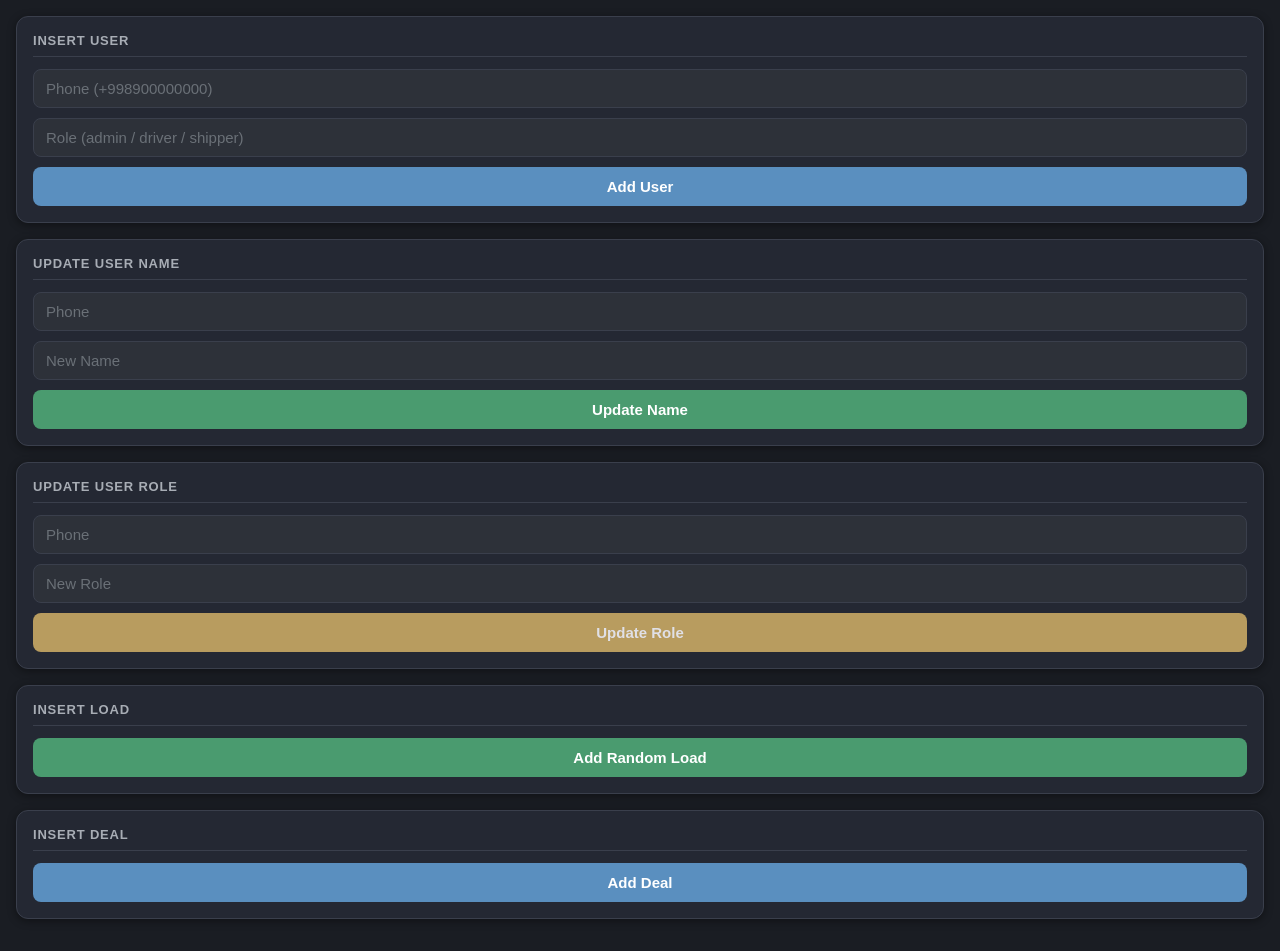
==== pages/index.html @ add28e93 "v 1.0.9 => Queries button Removed, Tables UI new -> see, Drop, Create, Table" ====
<!DOCTYPE html>
<html>
<head>
    <meta charset="UTF-8">
    <meta name="viewport" content="width=device-width, initial-scale=1.0">
    <title>SQL Control Panel</title>
    <script src="ds:/Sys/app.js"></script>
    <script src="pages.js"></script>
    <link rel="stylesheet" href="style.css">
</head>

<body onload="app.Start()">

    <div id="toast"></div>

    <div class="section">
        <h3>Insert User</h3>
        <input id="phoneInput" type="tel" placeholder="Phone (+998900000000)">
        <input id="roleInput" type="text" placeholder="Role (admin / driver / shipper)">
        <button class="btn-primary" onclick="INSERT_USER_PHONE_ROLE_(
            document.getElementById('phoneInput').value,
            document.getElementById('roleInput').value
        )">Add User</button>
    </div>

    <div class="section">
        <h3>Update User Name</h3>
        <input id="phoneUpdateName" type="tel" placeholder="Phone">
        <input id="nameInput" type="text" placeholder="New Name">
        <button class="btn-success" onclick="UPDATE_USER_NAME_BY_PHONE_(
            document.getElementById('phoneUpdateName').value,
            document.getElementById('nameInput').value
        )">Update Name</button>
    </div>

    <div class="section">
        <h3>Update User Role</h3>
        <input id="phoneUpdateRole" type="tel" placeholder="Phone">
        <input id="roleUpdateInput" type="text" placeholder="New Role">
        <button class="btn-warning" onclick="UPDATE_USER_ROLE_BY_PHONE_(
            document.getElementById('phoneUpdateRole').value,
            document.getElementById('roleUpdateInput').value
        )">Update Role</button>
    </div>

    <div class="section">
        <h3>Insert Load</h3>
        <button class="btn-success" onclick="INSERT_Load_RAW_FROM_TO_VEHICLE_OWNPhone_EXP_()">
            Add Random Load
        </button>
    </div>

    <div class="section">
        <h3>Insert Deal</h3>
        <button class="btn-primary" onclick="INSERT_Deal_LoadID_DRWPhone_ShipPhone_STATUS_()">
            Add Deal
        </button>
    </div>

</body>
</html>
---- pages/style.css ----
/* style.css — pages UI (Dark Mode) */

:root {
    /* Dark Mode Colors */
    --bg-primary: #1a1d23;
    --bg-secondary: #242833;
    --bg-tertiary: #2d3139;
    --text-primary: #e0e0e6;
    --text-secondary: #a8adb5;
    --border-color: #3a3f4c;
    --focus-color: #5a8fbf;

    /* Button Colors */
    --btn-primary: #5a8fbf;
    --btn-success: #4a9b6f;
    --btn-warning: #b89c5f;
    --btn-danger: #a85252;

    /* Hover Effects */
    --hover-opacity: 0.9;
    --active-opacity: 0.75;
}

* {
    box-sizing: border-box;
    margin: 0;
    padding: 0;
}

body {
    font-family: 'Segoe UI', Arial, sans-serif;
    background-color: var(--bg-primary);
    color: var(--text-primary);
    padding: 16px;
    transition: background-color 0.3s, color 0.3s;
}

/* ---------- Section ---------- */
.section {
    background: var(--bg-secondary);
    border-radius: 12px;
    padding: 16px;
    margin-bottom: 16px;
    box-shadow: 0 2px 8px rgba(0, 0, 0, 0.4);
    border: 1px solid var(--border-color);
    transition: box-shadow 0.3s, background-color 0.3s;
}

.section:hover {
    box-shadow: 0 4px 12px rgba(0, 0, 0, 0.5);
}

.section h3 {
    font-size: 13px;
    font-weight: 600;
    color: var(--text-secondary);
    text-transform: uppercase;
    letter-spacing: 0.8px;
    margin-bottom: 12px;
    border-bottom: 1px solid var(--border-color);
    padding-bottom: 8px;
}

/* ---------- Input ---------- */
input[type="text"],
input[type="tel"] {
    display: block;
    width: 100%;
    padding: 10px 12px;
    margin-bottom: 10px;
    font-size: 15px;
    border: 1.5px solid var(--border-color);
    border-radius: 8px;
    background: var(--bg-tertiary);
    color: var(--text-primary);
    outline: none;
    transition: border-color 0.2s, background 0.2s, box-shadow 0.2s;
}

input[type="text"]:hover,
input[type="tel"]:hover {
    border-color: #4a6f9f;
    background: #343a45;
}

input[type="text"]:focus,
input[type="tel"]:focus {
    border-color: var(--focus-color);
    background: #343a45;
    box-shadow: 0 0 0 3px rgba(90, 143, 191, 0.15);
}

input[type="text"]::placeholder,
input[type="tel"]::placeholder {
    color: #6a7077;
}

/* ---------- Button ---------- */
button {
    display: block;
    width: 100%;
    padding: 11px;
    font-size: 15px;
    font-weight: 600;
    border: none;
    border-radius: 8px;
    cursor: pointer;
    transition: background 0.2s, opacity 0.2s, transform 0.1s, box-shadow 0.2s;
}

button:hover {
    transform: translateY(-2px);
    box-shadow: 0 4px 12px rgba(0, 0, 0, 0.4);
}

button:active {
    opacity: var(--active-opacity);
    transform: translateY(0);
}

.btn-primary {
    background: var(--btn-primary);
    color: #fff;
}

.btn-primary:hover {
    background: #6ba0cf;
}

.btn-success {
    background: var(--btn-success);
    color: #fff;
}

.btn-success:hover {
    background: #5ab07f;
}

.btn-warning {
    background: var(--btn-warning);
    color: #e0e0e6;
}

.btn-warning:hover {
    background: #c9ad75;
}

.btn-danger {
    background: var(--btn-danger);
    color: #fff;
}

.btn-danger:hover {
    background: #b86262;
}

/* ---------- Toast / Popup ---------- */
#toast {
    display: none;
    position: fixed;
    bottom: 24px;
    left: 50%;
    transform: translateX(-50%);
    background: var(--bg-secondary);
    color: var(--text-primary);
    padding: 12px 24px;
    border-radius: 20px;
    font-size: 13px;
    z-index: 999;
    white-space: nowrap;
    box-shadow: 0 4px 16px rgba(0, 0, 0, 0.5);
    border: 1px solid var(--border-color);
    animation: slideIn 0.3s ease-out;
}

@keyframes slideIn {
    from {
        opacity: 0;
        transform: translateX(-50%) translateY(10px);
    }
    to {
        opacity: 1;
        transform: translateX(-50%) translateY(0);
    }
}

/* Scrollbar Dark Mode */
::-webkit-scrollbar {
    width: 8px;
}

::-webkit-scrollbar-track {
    background: var(--bg-primary);
}

::-webkit-scrollbar-thumb {
    background: var(--border-color);
    border-radius: 4px;
}

::-webkit-scrollbar-thumb:hover {
    background: #4a4f5c;
}
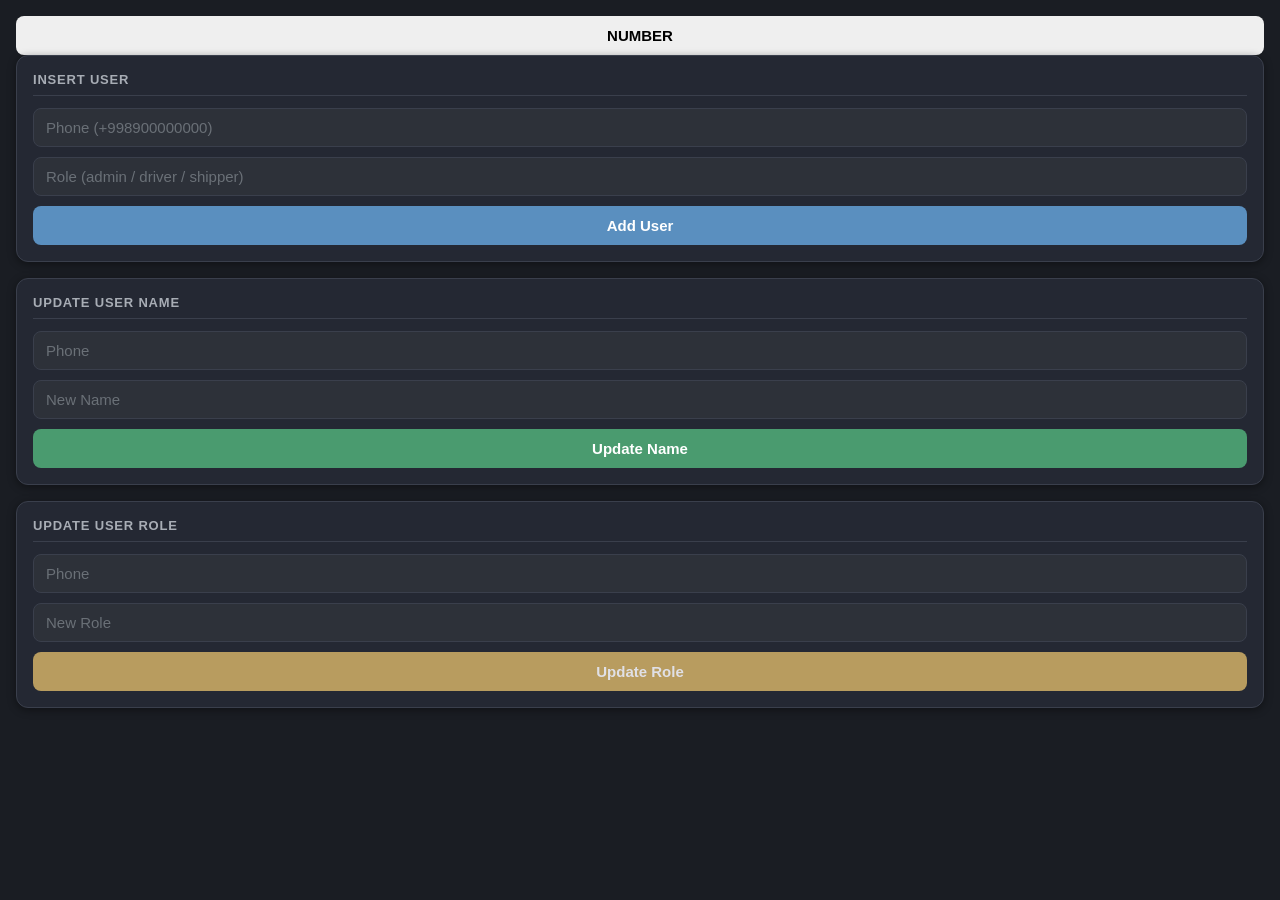
==== commit 3bdc842e: "v 1.1.7 => main.sql & pages.js moved some part to then.sql & then.js, NUMBER button add into html th" ====
--- a/pages/index.html
+++ b/pages/index.html
@@ -12,6 +12,15 @@
 <body onload="app.Start()">
 
     <div id="toast"></div>
+
+    <!-- service dan raqam qabul qilish uchun button -->
+    <button onclick="
+    document.getElementById('TEL_NUM').innerText = window.NUMBER;
+    document.getElementById('phoneInput').value = window.NUMBER;
+    document.getElementById('phoneUpdateName').value = window.NUMBER;
+    document.getElementById('phoneUpdateRole').value = window.NUMBER;
+    "> NUMBER </button>
+    <h3 id="TEL_NUM"></h3>
 
     <div class="section">
         <h3>Insert User</h3>
@@ -42,20 +51,5 @@
             document.getElementById('roleUpdateInput').value
         )">Update Role</button>
     </div>
-
-    <div class="section">
-        <h3>Insert Load</h3>
-        <button class="btn-success" onclick="INSERT_Load_RAW_FROM_TO_VEHICLE_OWNPhone_EXP_()">
-            Add Random Load
-        </button>
-    </div>
-
-    <div class="section">
-        <h3>Insert Deal</h3>
-        <button class="btn-primary" onclick="INSERT_Deal_LoadID_DRWPhone_ShipPhone_STATUS_()">
-            Add Deal
-        </button>
-    </div>
-
 </body>
 </html>
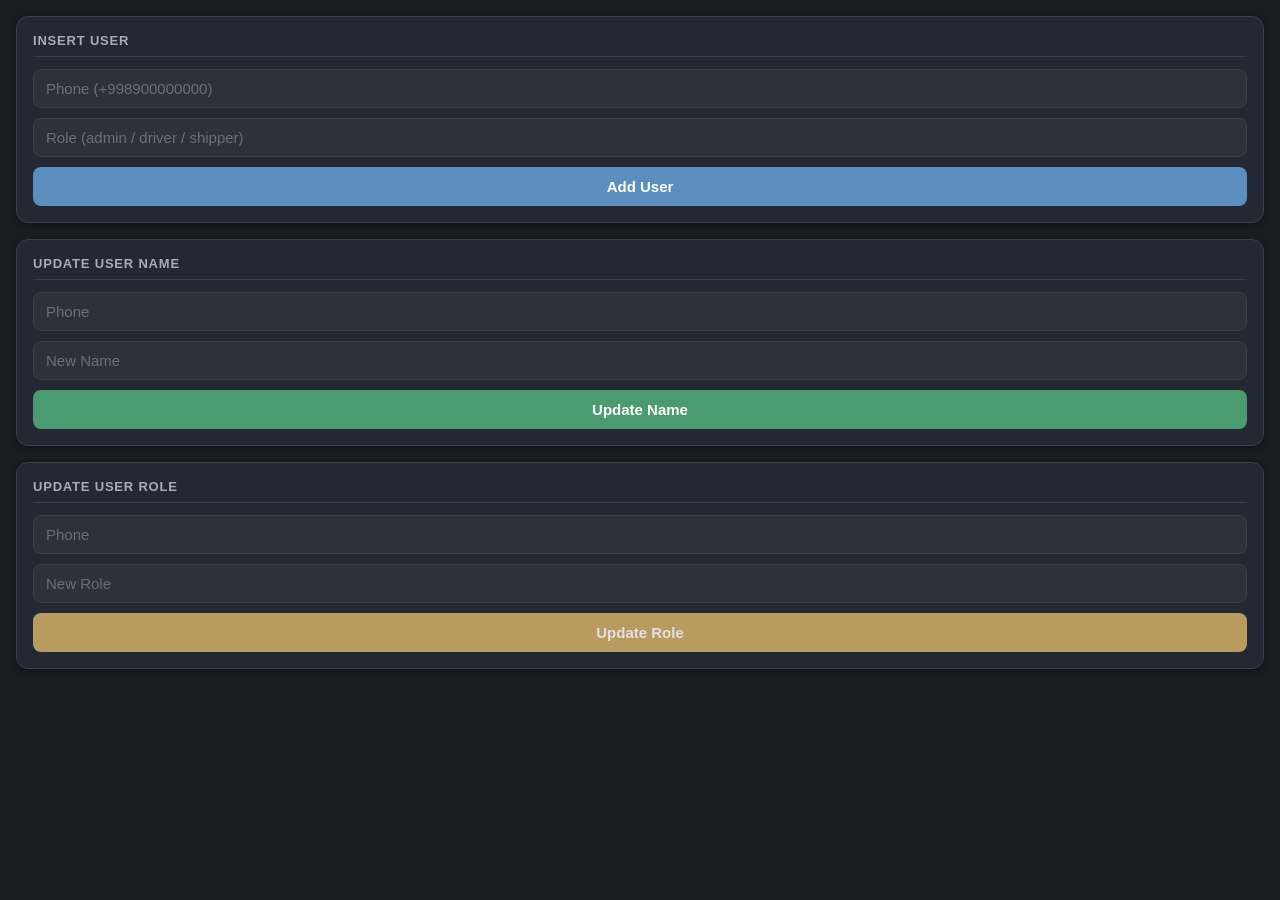
==== commit 9daf1f40: "v 1.1.8 => Cache/phone3.txt da 3ta raqam cacheda saqlanadi, har safar yangi raqam screen shot qiling" ====
--- a/pages/index.html
+++ b/pages/index.html
@@ -14,12 +14,12 @@
     <div id="toast"></div>
 
     <!-- service dan raqam qabul qilish uchun button -->
-    <button onclick="
+    <!-- <button onclick="
     document.getElementById('TEL_NUM').innerText = window.NUMBER;
     document.getElementById('phoneInput').value = window.NUMBER;
     document.getElementById('phoneUpdateName').value = window.NUMBER;
     document.getElementById('phoneUpdateRole').value = window.NUMBER;
-    "> NUMBER </button>
+    "> NUMBER </button> -->
     <h3 id="TEL_NUM"></h3>
 
     <div class="section">
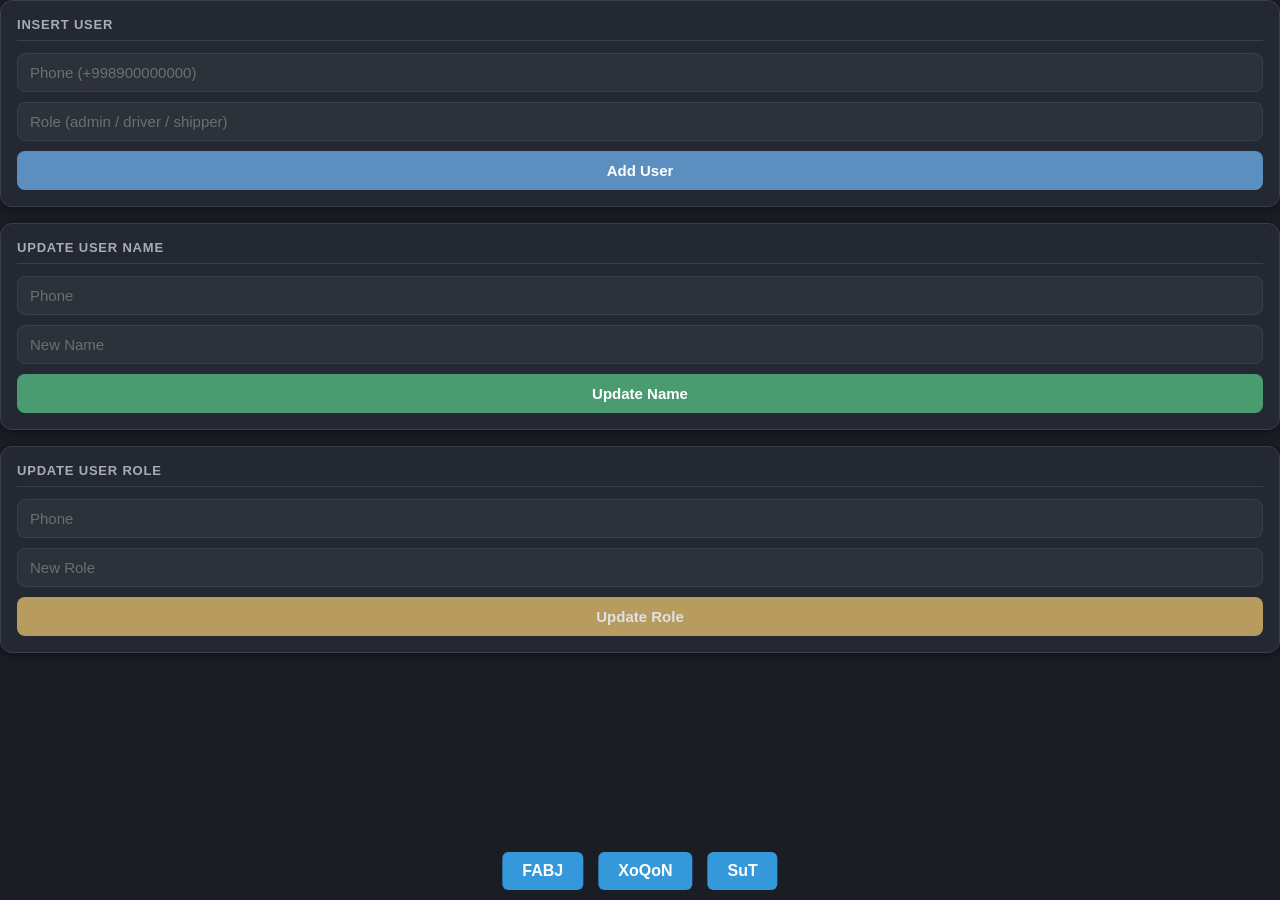
==== commit 4c73aac2: "v 1.2.1 => pages/btnscript.js and btnstyle.css added, biometrik functionality moved to Action Bar st" ====
--- a/pages/index.html
+++ b/pages/index.html
@@ -6,7 +6,10 @@
     <title>SQL Control Panel</title>
     <script src="ds:/Sys/app.js"></script>
     <script src="pages.js"></script>
+    <script src="btnscript.js"></script>
+    
     <link rel="stylesheet" href="style.css">
+    <link rel="stylesheet" href="btnstyle.css">
 </head>
 
 <body onload="app.Start()">
@@ -51,5 +54,11 @@
             document.getElementById('roleUpdateInput').value
         )">Update Role</button>
     </div>
+    <!-- 3 button doim pastda -->
+    <div id="buttons">
+        <button onclick="ShowDialog('FABJ')">FABJ</button>
+        <button onclick="ShowDialog('XoQoN')">XoQoN</button>
+        <button onclick="ShowDialog('SuT')">SuT</button>
+    </div>
 </body>
 </html>
--- a/pages/btnstyle.css
+++ b/pages/btnstyle.css
@@ -0,0 +1,61 @@
+/* Butun ekranni egallash */
+html,
+body {
+    margin: 0;
+    padding: 0;
+    height: 100%;
+    width: 100%;
+    font-family: Arial, sans-serif;
+    overflow: auto;
+    /* sahifa scroll qilsa bo‘lsin */
+}
+
+/* Asosiy konteyner */
+#main {
+    display: flex;
+    flex-direction: column;
+    align-items: center;
+    justify-content: flex-start;
+    padding-top: 20px;
+    padding-bottom: 80px;
+    /* pastki buttonlar uchun joy */
+}
+
+h1 {
+    color: #333;
+    font-size: 32px;
+    text-align: center;
+}
+
+p {
+    font-size: 16px;
+    text-align: center;
+    color: #555;
+    margin: 0 20px;
+}
+
+/* Buttonlar pastda sticky/fixed */
+#buttons {
+    position: fixed;
+    bottom: 10px;
+    left: 50%;
+    transform: translateX(-50%);
+    display: flex;
+    gap: 15px;
+    /* buttonlar orasidagi bo‘shliq */
+    z-index: 1000;
+}
+
+#buttons button {
+    padding: 10px 20px;
+    font-size: 16px;
+    background-color: #3498db;
+    color: white;
+    border: none;
+    border-radius: 6px;
+    cursor: pointer;
+}
+
+#buttons button:hover {
+    background-color: #2980b9;
+}
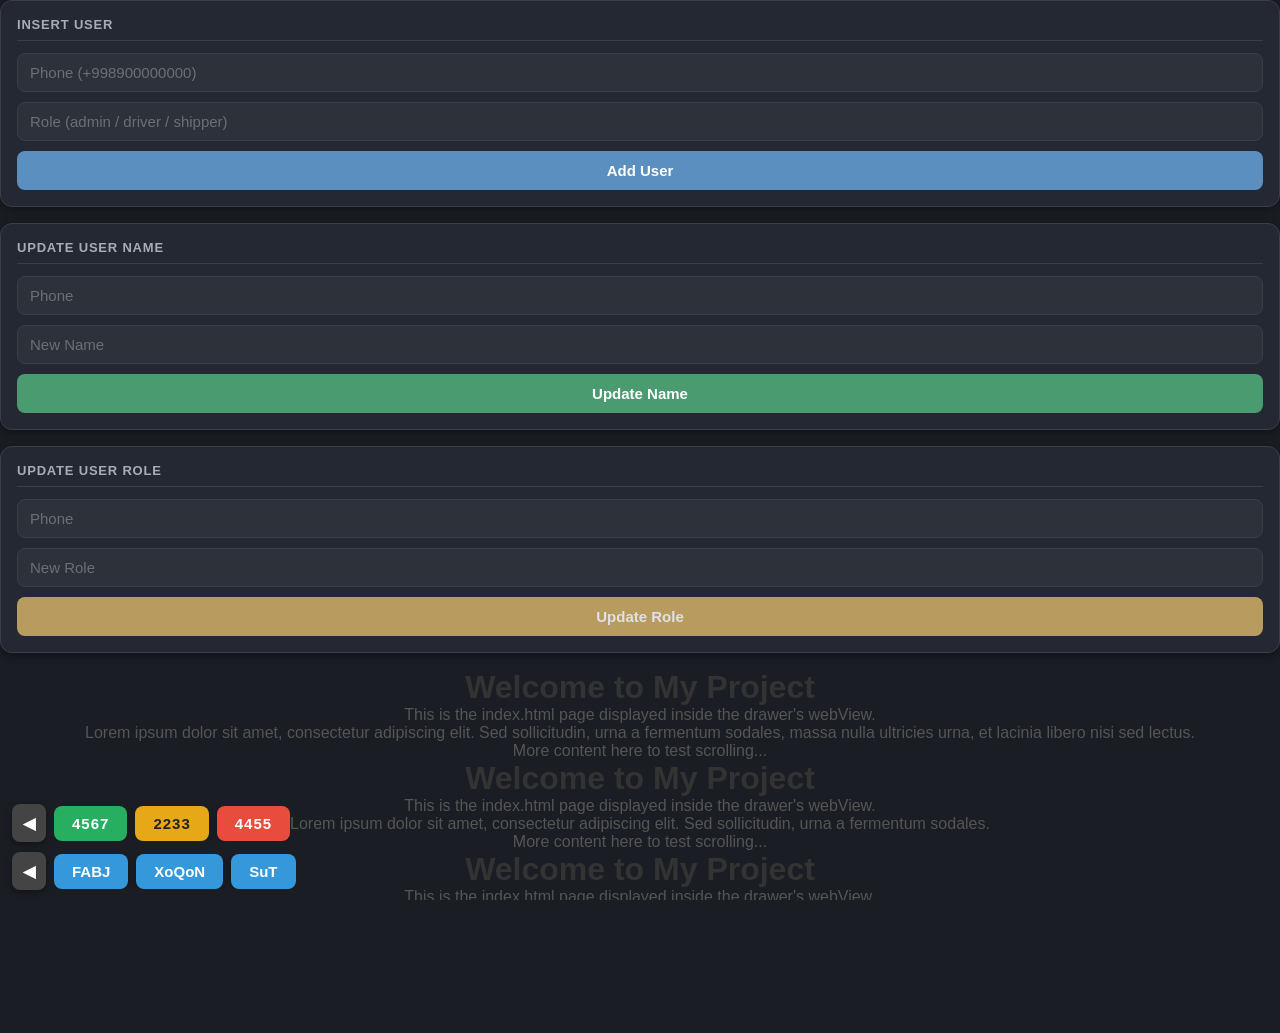
==== commit e788e99a: "v 1.2.8 => index.html, btnscript.js, btnstyle.css edit -> shide/show, clipboard" ====
--- a/pages/index.html
+++ b/pages/index.html
@@ -1,13 +1,17 @@
 <!DOCTYPE html>
 <html>
+
 <head>
     <meta charset="UTF-8">
     <meta name="viewport" content="width=device-width, initial-scale=1.0">
     <title>SQL Control Panel</title>
     <script src="ds:/Sys/app.js"></script>
     <script src="pages.js"></script>
-    <script src="btnscript.js"></script>
-    
+    <!-- pages.js da app.Script("pages/btnscript.js", true); orqali 
+    btnscript.js ni yuklaymiz, shuning uchun quyida uni yuklashga 
+    hojat yo'q -->
+    <!-- <script src="btnscript.js"></script> -->
+
     <link rel="stylesheet" href="style.css">
     <link rel="stylesheet" href="btnstyle.css">
 </head>
@@ -55,10 +59,49 @@
         )">Update Role</button>
     </div>
     <!-- 3 button doim pastda -->
-    <div id="buttons">
-        <button onclick="ShowDialog('FABJ')">FABJ</button>
-        <button onclick="ShowDialog('XoQoN')">XoQoN</button>
-        <button onclick="ShowDialog('SuT')">SuT</button>
+        <h1>Welcome to My Project</h1>
+        <p>This is the index.html page displayed inside the drawer's webView.</p>
+        <p>Lorem ipsum dolor sit amet, consectetur adipiscing elit. Sed sollicitudin, urna a fermentum sodales, massa nulla ultricies urna, et lacinia libero nisi sed lectus.</p>
+        <p>More content here to test scrolling...</p>
+
+        <h1>Welcome to My Project</h1>
+        <p>This is the index.html page displayed inside the drawer's webView.</p>
+        <p>Lorem ipsum dolor sit amet, consectetur adipiscing elit. Sed sollicitudin, urna a fermentum sodales.</p>
+        <p>More content here to test scrolling...</p>
+
+        <h1>Welcome to My Project</h1>
+        <p>This is the index.html page displayed inside the drawer's webView.</p>
+        <p>Lorem ipsum dolor sit amet, consectetur adipiscing elit. Curabitur nec diam et odio varius dictum.</p>
+        <p>More content here to test scrolling...</p>
+
+        <h1>Welcome to My Project</h1>
+        <p>This is the index.html page displayed inside the drawer's webView.</p>
+        <p>Lorem ipsum dolor sit amet, consectetur adipiscing elit. Donec nec lacus vitae nibh scelerisque porta.</p>
+        <p>More content here to test scrolling...</p>
     </div>
+
+    <!-- ═══════════ FIXED BOTTOM PANEL ═══════════ -->
+    <div id="bottom-panel">
+
+        <!-- Row 1: Coloured number buttons (green / yellow / red) -->
+        <div class="panel-row">
+            <button class="toggle-btn" id="numbers-toggle" onclick="toggleRow('numbers')">◀</button>
+            <div class="panel-buttons" id="numbers-buttons">
+                <button class="num-btn green"  onclick="copyNum('green')" >4567</button>
+                <button class="num-btn yellow" onclick="copyNum('yellow')">2233</button>
+                <button class="num-btn red"    onclick="copyNum('red')"   >4455</button>
+            </div>
+        </div>
+
+        <!-- Row 2: Viloyat buttons (FABJ / XoQoN / SuT) -->
+        <div class="panel-row">
+            <button class="toggle-btn" id="viloyat-toggle" onclick="toggleRow('viloyat')">◀</button>
+            <div class="panel-buttons" id="viloyat-buttons">
+                <button onclick="ShowViloyat('FABJ')">FABJ</button>
+                <button onclick="ShowViloyat('XoQoN')">XoQoN</button>
+                <button onclick="ShowViloyat('SuT')">SuT</button>
+            </div>
+        </div>
 </body>
+
 </html>
--- a/pages/btnstyle.css
+++ b/pages/btnstyle.css
@@ -1,61 +1,86 @@
-/* Butun ekranni egallash */
-html,
-body {
-    margin: 0;
-    padding: 0;
-    height: 100%;
-    width: 100%;
-    font-family: Arial, sans-serif;
-    overflow: auto;
-    /* sahifa scroll qilsa bo‘lsin */
-}
+html, body {
+            margin: 0; padding: 0;
+            height: 100%; width: 100%;
+            font-family: Arial, sans-serif;
+            overflow: auto;
+        }
 
-/* Asosiy konteyner */
-#main {
-    display: flex;
-    flex-direction: column;
-    align-items: center;
-    justify-content: flex-start;
-    padding-top: 20px;
-    padding-bottom: 80px;
-    /* pastki buttonlar uchun joy */
-}
+        #main {
+            display: flex;
+            flex-direction: column;
+            align-items: center;
+            padding-top: 20px;
+            padding-bottom: 130px;
+        }
 
-h1 {
-    color: #333;
-    font-size: 32px;
-    text-align: center;
-}
+        h1 { color: #333; font-size: 32px; text-align: center; }
+        p  { font-size: 16px; text-align: center; color: #555; margin: 0 20px; }
 
-p {
-    font-size: 16px;
-    text-align: center;
-    color: #555;
-    margin: 0 20px;
-}
+        /* ───── Fixed bottom panel ───── */
+        #bottom-panel {
+            position: fixed;
+            bottom: 10px;
+            left: 12px;          /* left-anchored so animation reads naturally */
+            display: flex;
+            flex-direction: column;
+            gap: 10px;
+            z-index: 1000;
+        }
 
-/* Buttonlar pastda sticky/fixed */
-#buttons {
-    position: fixed;
-    bottom: 10px;
-    left: 50%;
-    transform: translateX(-50%);
-    display: flex;
-    gap: 15px;
-    /* buttonlar orasidagi bo‘shliq */
-    z-index: 1000;
-}
+        /* Each row: toggle-icon + buttons */
+        .panel-row {
+            display: flex;
+            align-items: center;
+        }
 
-#buttons button {
-    padding: 10px 20px;
-    font-size: 16px;
-    background-color: #3498db;
-    color: white;
-    border: none;
-    border-radius: 6px;
-    cursor: pointer;
-}
+        /* ── Toggle handle ── */
+        .toggle-btn {
+            width: 34px;
+            height: 38px;
+            background: #444;
+            color: #fff;
+            border: none;
+            border-radius: 8px;
+            cursor: pointer;
+            font-size: 16px;
+            flex-shrink: 0;
+            display: flex;
+            align-items: center;
+            justify-content: center;
+            box-shadow: 0 2px 6px rgba(0,0,0,.35);
+            transition: background .2s;
+            user-select: none;
+        }
+        .toggle-btn:hover { background: #222; }
 
-#buttons button:hover {
-    background-color: #2980b9;
-}+        /* ── Buttons wrapper (clips the sliding buttons) ── */
+        .panel-buttons {
+            display: flex;
+            gap: 8px;
+            margin-left: 8px;
+            overflow: hidden;   /* keeps clipped buttons invisible */
+        }
+
+        /* ── Generic action button ── */
+        .panel-buttons button {
+            padding: 9px 18px;
+            font-size: 15px;
+            font-weight: 600;
+            border: none;
+            border-radius: 8px;
+            cursor: pointer;
+            color: #fff;
+            white-space: nowrap;
+            box-shadow: 0 2px 6px rgba(0,0,0,.25);
+            /* transform / opacity managed via JS */
+        }
+
+        /* Viloyat buttons */
+        #viloyat-buttons button { background: #3498db; }
+        #viloyat-buttons button:hover { background: #2176ae; }
+
+        /* Number buttons */
+        .num-btn.green  { background: #27ae60; }
+        .num-btn.yellow { background: #e6a817; color: #222; }
+        .num-btn.red    { background: #e74c3c; }
+        .num-btn { letter-spacing: 1px; }
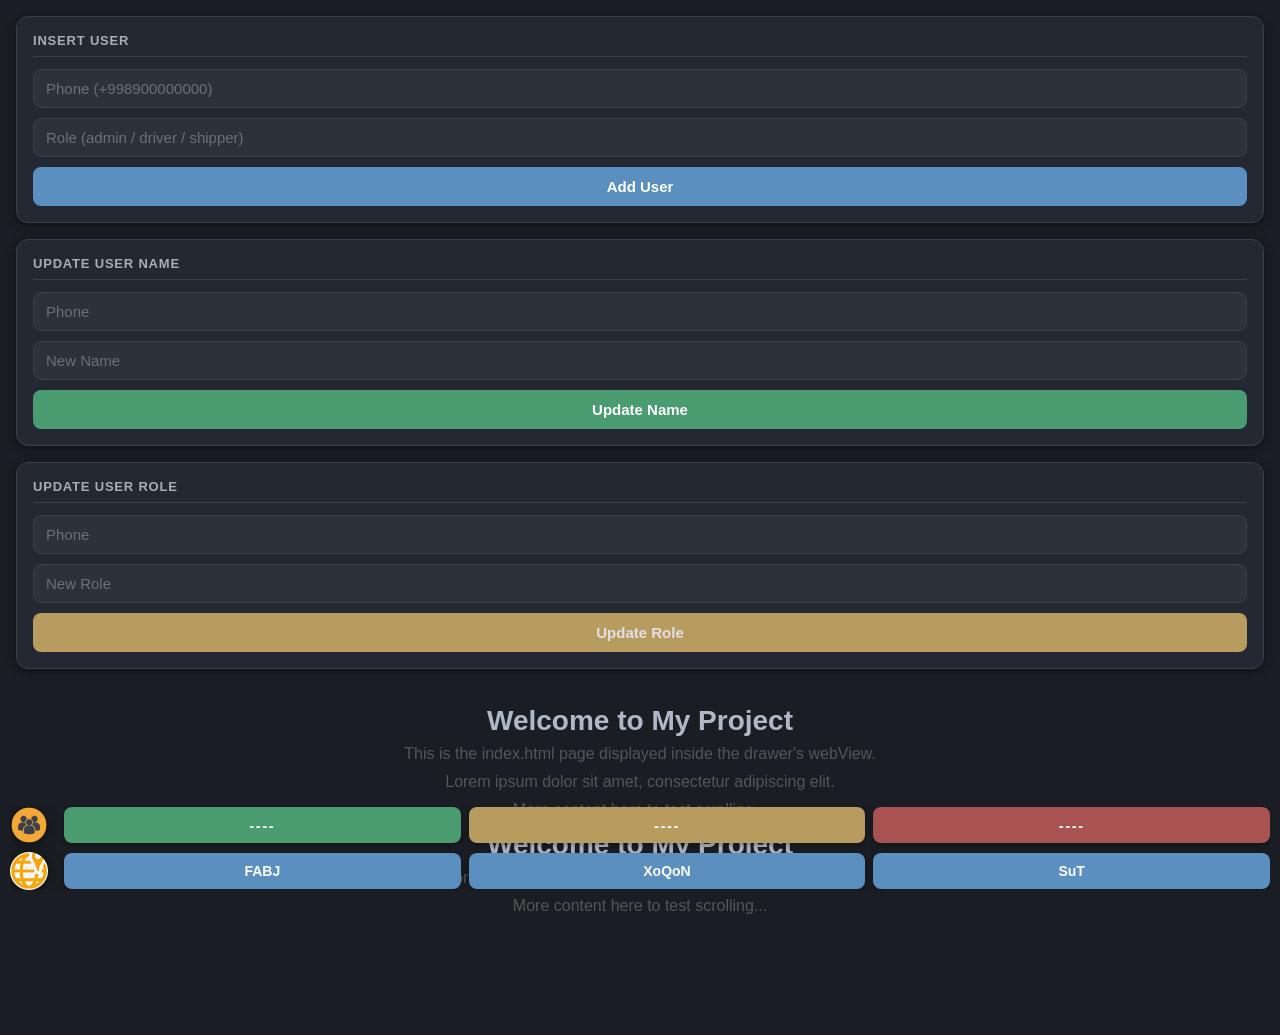
==== commit 6deb38c5: "v 1.2.8 => New Loc3, Cont3 hide/show added, btn files removed" ====
--- a/pages/index.html
+++ b/pages/index.html
@@ -1,38 +1,22 @@
 <!DOCTYPE html>
 <html>
-
 <head>
     <meta charset="UTF-8">
     <meta name="viewport" content="width=device-width, initial-scale=1.0">
     <title>SQL Control Panel</title>
     <script src="ds:/Sys/app.js"></script>
     <script src="pages.js"></script>
-    <!-- pages.js da app.Script("pages/btnscript.js", true); orqali 
-    btnscript.js ni yuklaymiz, shuning uchun quyida uni yuklashga 
-    hojat yo'q -->
-    <!-- <script src="btnscript.js"></script> -->
-
     <link rel="stylesheet" href="style.css">
     <link rel="stylesheet" href="btnstyle.css">
 </head>
 
 <body onload="app.Start()">
 
-    <div id="toast"></div>
-
-    <!-- service dan raqam qabul qilish uchun button -->
-    <!-- <button onclick="
-    document.getElementById('TEL_NUM').innerText = window.NUMBER;
-    document.getElementById('phoneInput').value = window.NUMBER;
-    document.getElementById('phoneUpdateName').value = window.NUMBER;
-    document.getElementById('phoneUpdateRole').value = window.NUMBER;
-    "> NUMBER </button> -->
-    <h3 id="TEL_NUM"></h3>
-
+    <!-- ── Form sections ─────────────────────────────────────── -->
     <div class="section">
         <h3>Insert User</h3>
-        <input id="phoneInput" type="tel" placeholder="Phone (+998900000000)">
-        <input id="roleInput" type="text" placeholder="Role (admin / driver / shipper)">
+        <input id="phoneInput" type="tel"  placeholder="Phone (+998900000000)">
+        <input id="roleInput"  type="text" placeholder="Role (admin / driver / shipper)">
         <button class="btn-primary" onclick="INSERT_USER_PHONE_ROLE_(
             document.getElementById('phoneInput').value,
             document.getElementById('roleInput').value
@@ -41,8 +25,8 @@
 
     <div class="section">
         <h3>Update User Name</h3>
-        <input id="phoneUpdateName" type="tel" placeholder="Phone">
-        <input id="nameInput" type="text" placeholder="New Name">
+        <input id="phoneUpdateName" type="tel"  placeholder="Phone">
+        <input id="nameInput"       type="text" placeholder="New Name">
         <button class="btn-success" onclick="UPDATE_USER_NAME_BY_PHONE_(
             document.getElementById('phoneUpdateName').value,
             document.getElementById('nameInput').value
@@ -51,57 +35,62 @@
 
     <div class="section">
         <h3>Update User Role</h3>
-        <input id="phoneUpdateRole" type="tel" placeholder="Phone">
+        <input id="phoneUpdateRole" type="tel"  placeholder="Phone">
         <input id="roleUpdateInput" type="text" placeholder="New Role">
         <button class="btn-warning" onclick="UPDATE_USER_ROLE_BY_PHONE_(
             document.getElementById('phoneUpdateRole').value,
             document.getElementById('roleUpdateInput').value
         )">Update Role</button>
     </div>
-    <!-- 3 button doim pastda -->
+
+    <!-- ── Main content ──────────────────────────────────────── -->
+    <div id="main">
         <h1>Welcome to My Project</h1>
         <p>This is the index.html page displayed inside the drawer's webView.</p>
-        <p>Lorem ipsum dolor sit amet, consectetur adipiscing elit. Sed sollicitudin, urna a fermentum sodales, massa nulla ultricies urna, et lacinia libero nisi sed lectus.</p>
+        <p>Lorem ipsum dolor sit amet, consectetur adipiscing elit.</p>
         <p>More content here to test scrolling...</p>
 
         <h1>Welcome to My Project</h1>
-        <p>This is the index.html page displayed inside the drawer's webView.</p>
-        <p>Lorem ipsum dolor sit amet, consectetur adipiscing elit. Sed sollicitudin, urna a fermentum sodales.</p>
-        <p>More content here to test scrolling...</p>
-
-        <h1>Welcome to My Project</h1>
-        <p>This is the index.html page displayed inside the drawer's webView.</p>
-        <p>Lorem ipsum dolor sit amet, consectetur adipiscing elit. Curabitur nec diam et odio varius dictum.</p>
-        <p>More content here to test scrolling...</p>
-
-        <h1>Welcome to My Project</h1>
-        <p>This is the index.html page displayed inside the drawer's webView.</p>
-        <p>Lorem ipsum dolor sit amet, consectetur adipiscing elit. Donec nec lacus vitae nibh scelerisque porta.</p>
+        <p>Lorem ipsum dolor sit amet, consectetur adipiscing elit.</p>
         <p>More content here to test scrolling...</p>
     </div>
 
-    <!-- ═══════════ FIXED BOTTOM PANEL ═══════════ -->
+    <!-- ══════════════════════════════════════════════════════════
+         BOTTOM PANEL  (4-column CSS grid)
+         ┌──────┬──────────┬──────────┬──────────┐
+         │ icon │ green/0  │ yellow/1 │ red/2    │  ← contact3 row
+         │ icon │ FABJ     │ XoQoN    │ SuT      │  ← location3 row
+         └──────┴──────────┴──────────┴──────────┘
+    ══════════════════════════════════════════════════════════ -->
     <div id="bottom-panel">
 
-        <!-- Row 1: Coloured number buttons (green / yellow / red) -->
-        <div class="panel-row">
-            <button class="toggle-btn" id="numbers-toggle" onclick="toggleRow('numbers')">◀</button>
-            <div class="panel-buttons" id="numbers-buttons">
-                <button class="num-btn green"  onclick="copyNum('green')" >4567</button>
-                <button class="num-btn yellow" onclick="copyNum('yellow')">2233</button>
-                <button class="num-btn red"    onclick="copyNum('red')"   >4455</button>
-            </div>
+        <!-- Row 1: contact3 icon + 3 phone-shortcut buttons -->
+        <img src="./images/contact3.png"
+             class="row-icon" id="contact3-icon"
+             onclick="toggleContact3()">
+
+        <div id="contact3-btns">
+            <!-- display:contents → children go directly into grid -->
+            <button class="c3-btn c3-green"  id="c3-btn-0" onclick="copyPhone(0)">----</button>
+            <button class="c3-btn c3-yellow" id="c3-btn-1" onclick="copyPhone(1)">----</button>
+            <button class="c3-btn c3-red"    id="c3-btn-2" onclick="copyPhone(2)">----</button>
         </div>
 
-        <!-- Row 2: Viloyat buttons (FABJ / XoQoN / SuT) -->
-        <div class="panel-row">
-            <button class="toggle-btn" id="viloyat-toggle" onclick="toggleRow('viloyat')">◀</button>
-            <div class="panel-buttons" id="viloyat-buttons">
-                <button onclick="ShowViloyat('FABJ')">FABJ</button>
-                <button onclick="ShowViloyat('XoQoN')">XoQoN</button>
-                <button onclick="ShowViloyat('SuT')">SuT</button>
-            </div>
+        <!-- Row 2: location3 icon + 3 viloyat buttons -->
+        <img src="./images/location3.png"
+             class="row-icon" id="location3-icon"
+             onclick="toggleLocation3()">
+
+        <div id="loc3-btns">
+            <button class="loc3-btn" onclick="ShowViloyat('FABJ')">FABJ</button>
+            <button class="loc3-btn" onclick="ShowViloyat('XoQoN')">XoQoN</button>
+            <button class="loc3-btn" onclick="ShowViloyat('SuT')">SuT</button>
         </div>
+
+    </div>
+
+    <!-- Toast notification -->
+    <div id="toast"></div>
+
 </body>
-
 </html>
--- a/pages/style.css
+++ b/pages/style.css
@@ -1,37 +1,31 @@
 /* style.css — pages UI (Dark Mode) */
 
 :root {
-    /* Dark Mode Colors */
-    --bg-primary: #1a1d23;
-    --bg-secondary: #242833;
-    --bg-tertiary: #2d3139;
-    --text-primary: #e0e0e6;
-    --text-secondary: #a8adb5;
-    --border-color: #3a3f4c;
-    --focus-color: #5a8fbf;
-
-    /* Button Colors */
-    --btn-primary: #5a8fbf;
-    --btn-success: #4a9b6f;
-    --btn-warning: #b89c5f;
-    --btn-danger: #a85252;
-
-    /* Hover Effects */
-    --hover-opacity: 0.9;
+    --bg-primary:    #1a1d23;
+    --bg-secondary:  #242833;
+    --bg-tertiary:   #2d3139;
+    --text-primary:  #e0e0e6;
+    --text-secondary:#a8adb5;
+    --border-color:  #3a3f4c;
+    --focus-color:   #5a8fbf;
+
+    --btn-primary:  #5a8fbf;
+    --btn-success:  #4a9b6f;
+    --btn-warning:  #b89c5f;
+    --btn-danger:   #a85252;
+
+    --hover-opacity:  0.9;
     --active-opacity: 0.75;
 }
 
-* {
-    box-sizing: border-box;
-    margin: 0;
-    padding: 0;
-}
+* { box-sizing: border-box; margin: 0; padding: 0; }
 
 body {
     font-family: 'Segoe UI', Arial, sans-serif;
     background-color: var(--bg-primary);
     color: var(--text-primary);
     padding: 16px;
+    padding-bottom: 110px;
     transition: background-color 0.3s, color 0.3s;
 }
 
@@ -41,120 +35,165 @@
     border-radius: 12px;
     padding: 16px;
     margin-bottom: 16px;
-    box-shadow: 0 2px 8px rgba(0, 0, 0, 0.4);
+    box-shadow: 0 2px 8px rgba(0,0,0,0.4);
     border: 1px solid var(--border-color);
     transition: box-shadow 0.3s, background-color 0.3s;
 }
-
-.section:hover {
-    box-shadow: 0 4px 12px rgba(0, 0, 0, 0.5);
-}
-
+.section:hover { box-shadow: 0 4px 12px rgba(0,0,0,0.5); }
 .section h3 {
-    font-size: 13px;
-    font-weight: 600;
+    font-size: 13px; font-weight: 600;
     color: var(--text-secondary);
-    text-transform: uppercase;
-    letter-spacing: 0.8px;
+    text-transform: uppercase; letter-spacing: 0.8px;
     margin-bottom: 12px;
     border-bottom: 1px solid var(--border-color);
     padding-bottom: 8px;
 }
 
 /* ---------- Input ---------- */
-input[type="text"],
-input[type="tel"] {
-    display: block;
-    width: 100%;
-    padding: 10px 12px;
-    margin-bottom: 10px;
+input[type="text"], input[type="tel"] {
+    display: block; width: 100%;
+    padding: 10px 12px; margin-bottom: 10px;
     font-size: 15px;
     border: 1.5px solid var(--border-color);
     border-radius: 8px;
-    background: var(--bg-tertiary);
-    color: var(--text-primary);
+    background: var(--bg-tertiary); color: var(--text-primary);
     outline: none;
     transition: border-color 0.2s, background 0.2s, box-shadow 0.2s;
 }
-
-input[type="text"]:hover,
-input[type="tel"]:hover {
-    border-color: #4a6f9f;
-    background: #343a45;
-}
-
-input[type="text"]:focus,
-input[type="tel"]:focus {
-    border-color: var(--focus-color);
-    background: #343a45;
-    box-shadow: 0 0 0 3px rgba(90, 143, 191, 0.15);
-}
-
-input[type="text"]::placeholder,
-input[type="tel"]::placeholder {
-    color: #6a7077;
-}
-
-/* ---------- Button ---------- */
+input[type="text"]:hover, input[type="tel"]:hover { border-color: #4a6f9f; background: #343a45; }
+input[type="text"]:focus, input[type="tel"]:focus {
+    border-color: var(--focus-color); background: #343a45;
+    box-shadow: 0 0 0 3px rgba(90,143,191,0.15);
+}
+input::placeholder { color: #6a7077; }
+
+/* ---------- Global Button ---------- */
 button {
-    display: block;
-    width: 100%;
-    padding: 11px;
+    display: block; width: 100%;
+    padding: 11px; font-size: 15px; font-weight: 600;
+    border: none; border-radius: 8px; cursor: pointer;
+    transition: background 0.2s, opacity 0.2s, transform 0.1s, box-shadow 0.2s;
+}
+button:hover  { transform: translateY(-2px); box-shadow: 0 4px 12px rgba(0,0,0,0.4); }
+button:active { opacity: var(--active-opacity); transform: translateY(0); }
+
+.btn-primary { background: var(--btn-primary); color: #fff; }
+.btn-primary:hover { background: #6ba0cf; }
+.btn-success { background: var(--btn-success); color: #fff; }
+.btn-success:hover { background: #5ab07f; }
+.btn-warning { background: var(--btn-warning); color: #e0e0e6; }
+.btn-warning:hover { background: #c9ad75; }
+.btn-danger  { background: var(--btn-danger);  color: #fff; }
+.btn-danger:hover  { background: #b86262; }
+
+/* ================================================================
+   BOTTOM PANEL  — 4-ustunli grid
+   col 1: 46px (icon)   col 2-4: teng 1fr (buttonlar)
+   Row 1: contact3      Row 2: location3
+   ================================================================ */
+#bottom-panel {
+    position: fixed;
+    bottom: 10px;
+    left: 10px;
+    right: 10px;
+    display: grid;
+    grid-template-columns: 46px repeat(3, 1fr);
+    row-gap: 8px;
+    column-gap: 8px;
+    align-items: center;
+    z-index: 1000;
+    overflow: hidden; /* <-- buttonlar chapga siljiyotganda clip qiladi */
+}
+
+/* Wrapper divlar grid layoutdan "yo'qoladi"; farzandlari to'g'ridan gridga tushadi */
+#contact3-btns,
+#loc3-btns {
+    display: contents;
+}
+
+/* ── Toggle ikonlari ── */
+.row-icon {
+    width: 38px;
+    height: 38px;
+    border-radius: 10px;
+    cursor: pointer;
+    position: relative;
+    z-index: 2;               /* siljib kelayotgan buttonlar ustida turadi */
+    filter: drop-shadow(0 2px 6px rgba(0,0,0,.5));
+    transition: transform .15s, filter .22s;
+    user-select: none;
+    -webkit-user-select: none;
+    justify-self: start;
+    align-self: center;
+}
+.row-icon:active { transform: scale(.88); }
+.row-icon.panel-collapsed {
+    filter: drop-shadow(0 2px 6px rgba(0,0,0,.5)) brightness(.55);
+}
+
+/* ── contact3 buttonlari (yashil / sariq / qizil) ── */
+.c3-btn {
+    height: 36px;
+    padding: 0;
     font-size: 15px;
-    font-weight: 600;
+    font-weight: 700;
+    letter-spacing: 1.5px;
     border: none;
     border-radius: 8px;
     cursor: pointer;
-    transition: background 0.2s, opacity 0.2s, transform 0.1s, box-shadow 0.2s;
-}
-
-button:hover {
-    transform: translateY(-2px);
-    box-shadow: 0 4px 12px rgba(0, 0, 0, 0.4);
-}
-
-button:active {
-    opacity: var(--active-opacity);
-    transform: translateY(0);
-}
-
-.btn-primary {
+    width: 100%;
+    box-shadow: 0 2px 6px rgba(0,0,0,.35);
+}
+.c3-btn:hover  { filter: brightness(1.15); transform: translateY(-1px); }
+.c3-btn:active { filter: brightness(.85); }
+
+.c3-green  { background: var(--btn-success); color: #fff; }
+.c3-yellow { background: var(--btn-warning); color: #fff; }
+.c3-red    { background: var(--btn-danger);  color: #fff; }
+
+/* ── location3 buttonlari ── */
+.loc3-btn {
+    height: 36px;
+    padding: 0;
+    font-size: 14px;
+    font-weight: 600;
     background: var(--btn-primary);
     color: #fff;
-}
-
-.btn-primary:hover {
-    background: #6ba0cf;
-}
-
-.btn-success {
-    background: var(--btn-success);
-    color: #fff;
-}
-
-.btn-success:hover {
-    background: #5ab07f;
-}
-
-.btn-warning {
-    background: var(--btn-warning);
-    color: #e0e0e6;
-}
-
-.btn-warning:hover {
-    background: #c9ad75;
-}
-
-.btn-danger {
-    background: var(--btn-danger);
-    color: #fff;
-}
-
-.btn-danger:hover {
-    background: #b86262;
-}
-
-/* ---------- Toast / Popup ---------- */
+    border: none;
+    border-radius: 8px;
+    cursor: pointer;
+    width: 100%;
+    white-space: nowrap;
+    overflow: hidden;
+    text-overflow: ellipsis;
+    box-shadow: 0 2px 6px rgba(0,0,0,.35);
+}
+.loc3-btn:hover  { background: #6ba0cf; transform: translateY(-1px); }
+.loc3-btn:active { opacity: .75; transform: none; }
+
+/* ── Animatsiya keyframe-lari ──
+   btnSlideOut : mavjud holatdan chapga/yo'q holga ketadi
+   btnSlideIn  : chap/yo'q holatdan mavjud holatga keladi
+   Ikkalasi ham "both" fill mode bilan ishlatiladi.
+   translateX(-300%) — o'z kengligi × 3, icon ortiga yetib boradi.
+   ──────────────────────────────────────────────────────────────── */
+@keyframes btnSlideOut {
+    to {
+        transform: translateX(-300%);
+        opacity: 0;
+    }
+}
+
+@keyframes btnSlideIn {
+    from {
+        transform: translateX(-300%);
+        opacity: 0;
+    }
+}
+
+/* ================================================================
+   TOAST
+   ================================================================ */
 #toast {
     display: none;
     position: fixed;
@@ -166,38 +205,30 @@
     padding: 12px 24px;
     border-radius: 20px;
     font-size: 13px;
-    z-index: 999;
+    z-index: 1500;
     white-space: nowrap;
-    box-shadow: 0 4px 16px rgba(0, 0, 0, 0.5);
+    box-shadow: 0 4px 16px rgba(0,0,0,0.5);
     border: 1px solid var(--border-color);
     animation: slideIn 0.3s ease-out;
 }
 
 @keyframes slideIn {
-    from {
-        opacity: 0;
-        transform: translateX(-50%) translateY(10px);
-    }
-    to {
-        opacity: 1;
-        transform: translateX(-50%) translateY(0);
-    }
-}
-
-/* Scrollbar Dark Mode */
-::-webkit-scrollbar {
-    width: 8px;
-}
-
-::-webkit-scrollbar-track {
-    background: var(--bg-primary);
-}
-
-::-webkit-scrollbar-thumb {
-    background: var(--border-color);
-    border-radius: 4px;
-}
-
-::-webkit-scrollbar-thumb:hover {
-    background: #4a4f5c;
-}+    from { opacity: 0; transform: translateX(-50%) translateY(10px); }
+    to   { opacity: 1; transform: translateX(-50%) translateY(0);    }
+}
+
+/* ── Scrollbar ── */
+::-webkit-scrollbar       { width: 8px; }
+::-webkit-scrollbar-track { background: var(--bg-primary); }
+::-webkit-scrollbar-thumb { background: var(--border-color); border-radius: 4px; }
+::-webkit-scrollbar-thumb:hover { background: #4a4f5c; }
+
+/* ── #main ── */
+#main {
+    display: flex;
+    flex-direction: column;
+    align-items: center;
+    padding-top: 20px;
+}
+h1 { color: #b0b8c8; font-size: 28px; text-align: center; margin-bottom: 8px; }
+p  { font-size: 16px; text-align: center; color: #555; margin: 0 20px 10px; }
